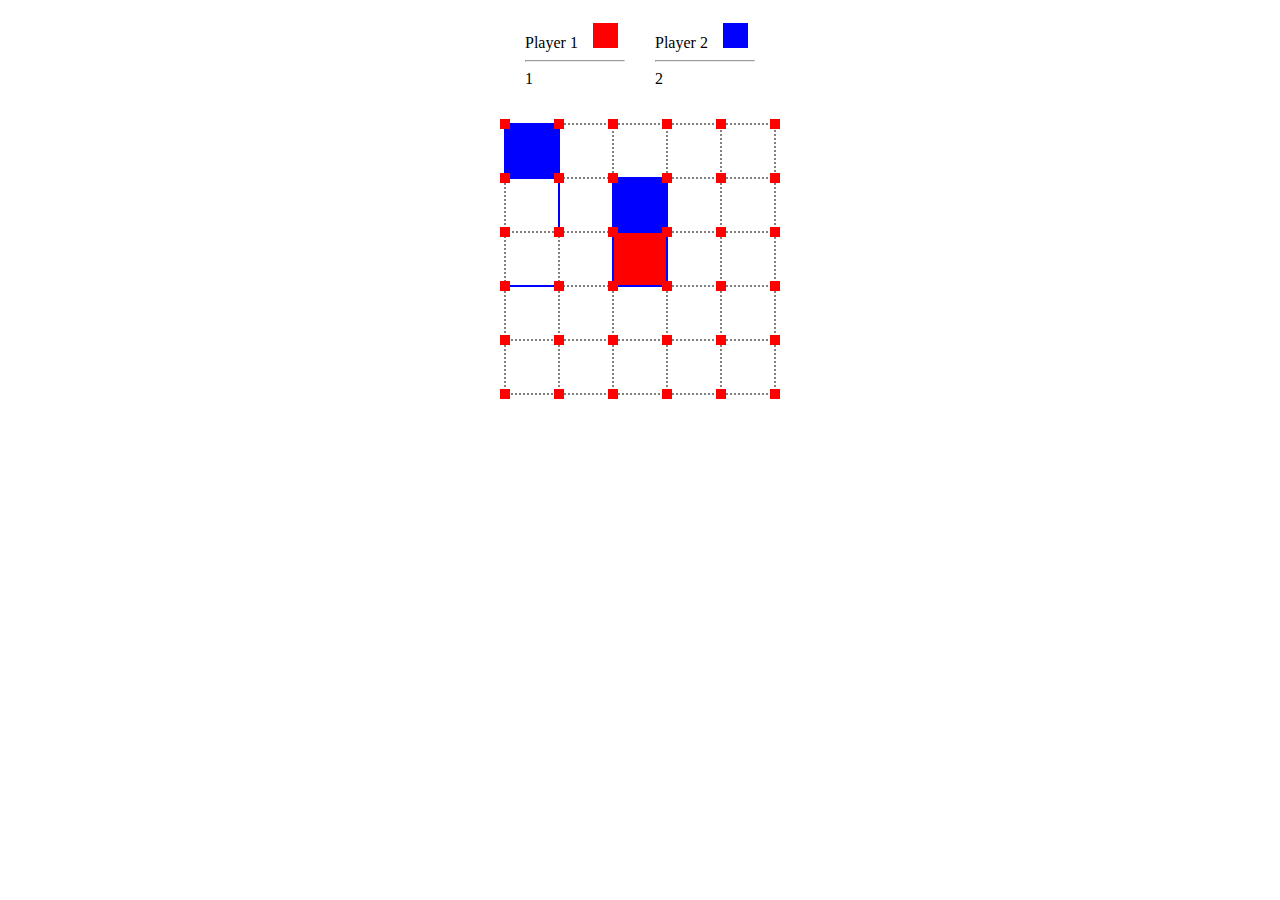
==== index.html @ fc6027f6 "player grid working" ====
<!DOCTYPE html>
<html>
  <head>
    <title>Squares and Dots</title>
    <link rel="stylesheet" href="css/main.css" />
  </head>
  <body>
    <div id="player_grid">
    </div>
    <div id="game_grid">
    </div>
    <script type="text/javascript" src="js/model.js"></script>
    <script type="text/javascript" src="js/view.js"></script>
    <script type="text/javascript" src="js/controller.js"></script>
  </body>
</html>
---- css/main.css ----
#game_grid table {
  margin: auto;
  margin-top: 20px;
  border-collapse: collapse;
}

.square {
  width: 50px;
  height: 50px;
  position: relative;
  top: 0;
  left: 0;
  border: 2px dotted grey;
}

.square div {
  width: 10px;
  height: 10px;
  background-color: red;
  position: absolute;
}

.square .topLeft {
  top: -6px;
  left: -6px;
}
.square .topRight {
  top: -6px;
  right: -6px;
}
.square .bottomLeft {
  bottom: -6px;
  left: -6px;
}
.square .bottomRight {
  bottom: -6px;
  right: -6px;
}

#player_grid_wrapper {
  /*width: 600px;*/
  margin: auto;
  display: table;
}

#player_grid_wrapper > div {
  width: 100px;
  display: inline-block;
  margin: 15px;
}

.player_color {
  display: inline-block;
  margin-left: 15px;
  width: 25px;
  height: 25px;
  overflow: hidden;
}
.player_color.red {
  background-color: red;
  color: red;
}
.player_color.blue {
  background-color: blue;
  color: blue;
}
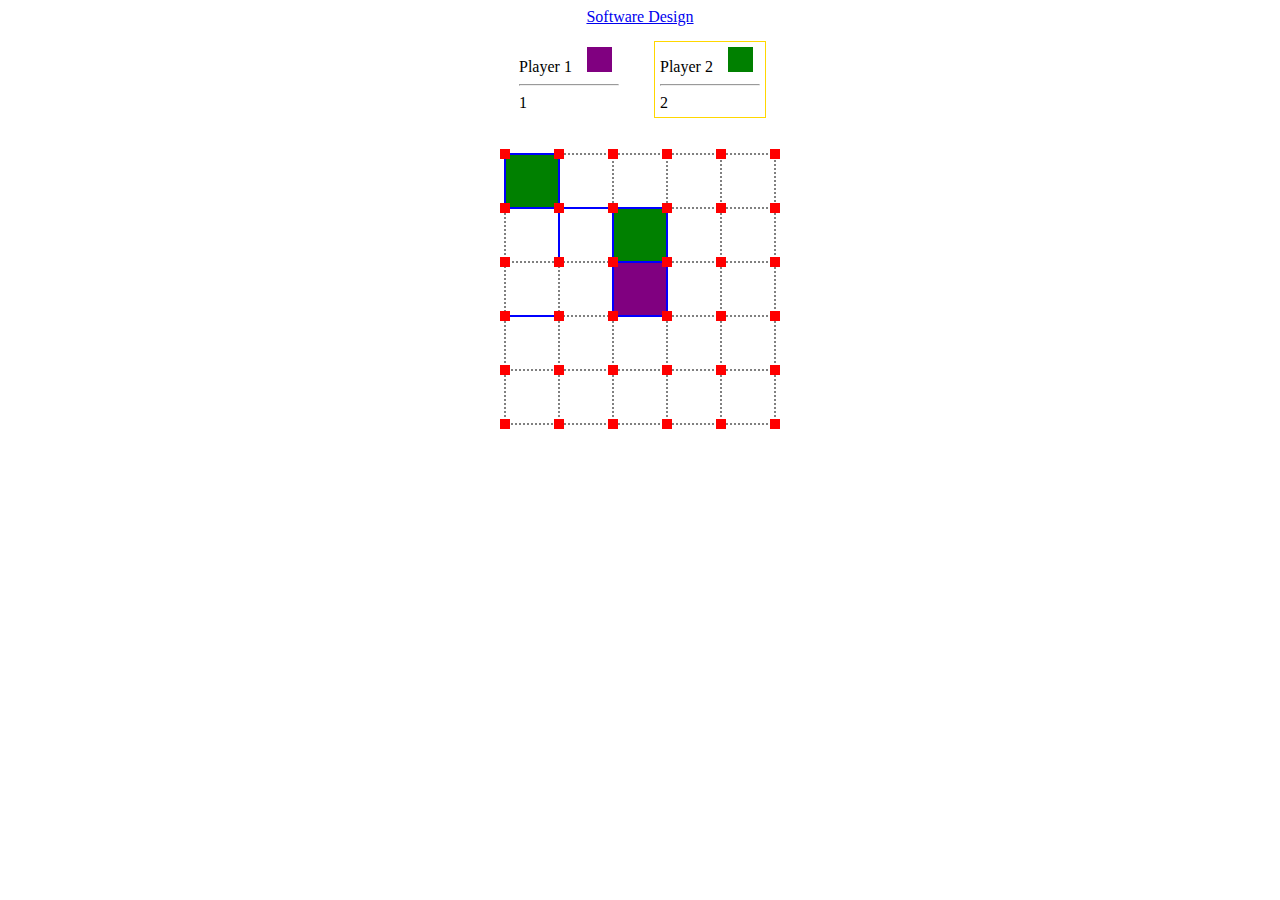
==== commit 60d84fb5: "adding software design" ====
--- a/index.html
+++ b/index.html
@@ -5,6 +5,11 @@
     <link rel="stylesheet" href="css/main.css" />
   </head>
   <body>
+    <div id="nav">
+      <nav>
+        <a href="software_design.html" title="Software Design">Software Design</a>
+      </nav>
+    </div>
     <div id="player_grid">
     </div>
     <div id="game_grid">
--- a/css/main.css
+++ b/css/main.css
@@ -1,3 +1,8 @@
+#nav {
+  width: 250px;
+  margin: auto;
+  text-align: center;
+}
 #game_grid table {
   margin: auto;
   margin-top: 20px;
@@ -43,10 +48,15 @@
   display: table;
 }
 
+#player_grid_wrapper .your_turn {
+  border: 1px solid gold;
+}
+
 #player_grid_wrapper > div {
   width: 100px;
   display: inline-block;
   margin: 15px;
+  padding: 5px;
 }
 
 .player_color {
@@ -64,3 +74,19 @@
   background-color: blue;
   color: blue;
 }
+.player_color.purple {
+  background-color: purple;
+  color: purple;
+}
+.player_color.green {
+  background-color: green;
+  color: green;
+}
+.player_color.orange {
+  background-color: orange;
+  color: orange;
+}
+.player_color.yellow {
+  background-color: yellow;
+  color: yellow;
+}
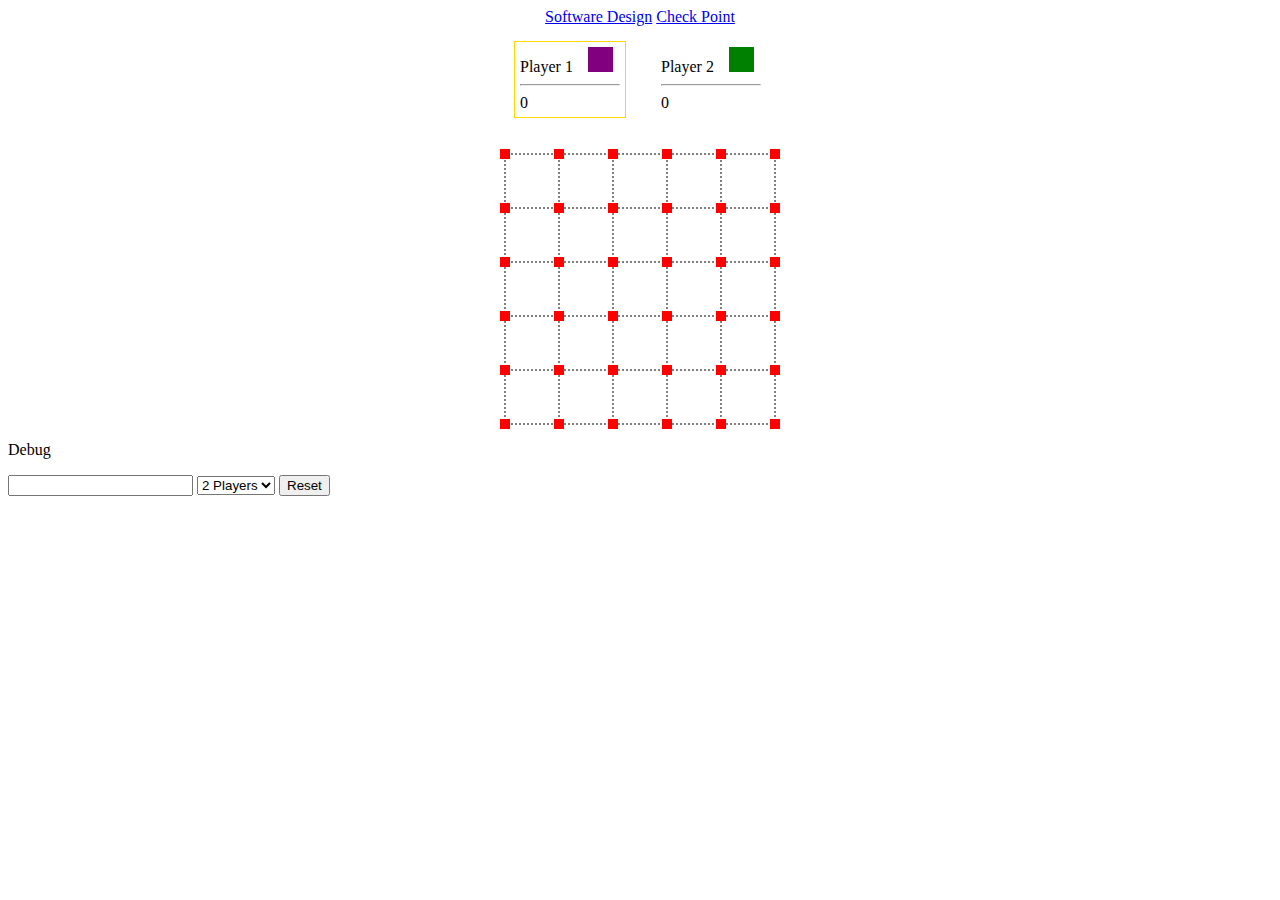
==== commit 5dd0be9e: "assignment 4 done" ====
--- a/index.html
+++ b/index.html
@@ -8,12 +8,26 @@
     <div id="nav">
       <nav>
         <a href="software_design.html" title="Software Design">Software Design</a>
+        <a href="check_point.html" title="Check Point">Check Point</a>
       </nav>
     </div>
     <div id="player_grid">
     </div>
     <div id="game_grid">
     </div>
+    <div id="debug_wrapper">
+      <p>Debug</p>
+      <input id="text" />
+      <select id="select">
+        <option value="2">2 Players</option>
+        <option value="3">3 Players</option>
+        <option value="4">4 Players</option>
+        <option value="5">5 Players</option>
+      </select>
+      <button type="button" id="button">Reset</button>
+      <div id="debug">
+      </div>
+    </div>
     <script type="text/javascript" src="js/model.js"></script>
     <script type="text/javascript" src="js/view.js"></script>
     <script type="text/javascript" src="js/controller.js"></script>
